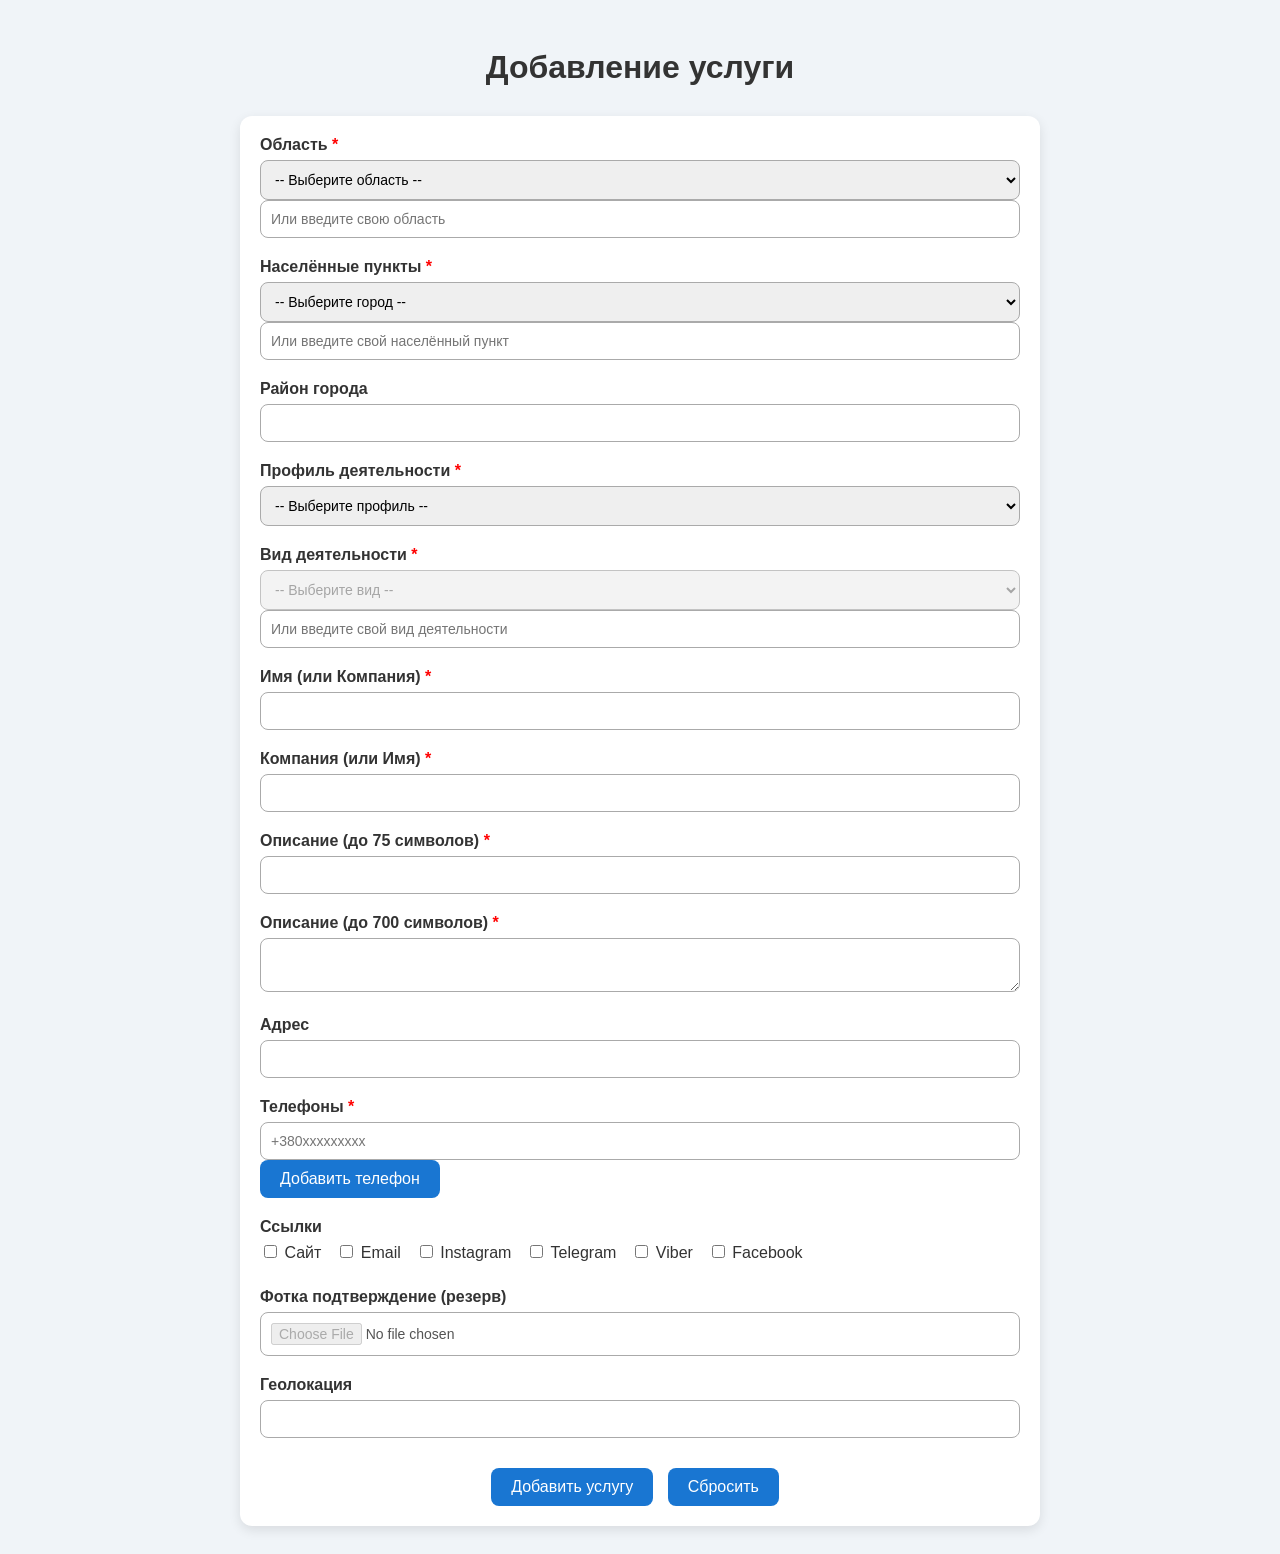
==== add.html @ dfa685cf "Перенёс файлы в корень" ====
<!DOCTYPE html>
<html lang="ru">
  <head>
    <meta charset="UTF-8" />
    <meta name="viewport" content="width=device-width, initial-scale=1" />
    <title>Визитница — Добавление услуги</title>
    <link rel="stylesheet" href="add.css" />
  </head>
  <body>
    <h1>Добавление услуги</h1>
    <form id="serviceForm" novalidate>
      <!-- 2. Область -->
      <div class="form-group">
        <label for="regionSelect"
          >Область <span class="required">*</span></label
        >
        <select id="regionSelect" name="regionSelect" required>
          <option value="">-- Выберите область --</option>
        </select>
        <input
    type="text"
    id="regionCustom"
    placeholder="Или введите свою область"
  />
</div>

<!-- 3. Населённый пункт (множественный, до 10, автоподбор) -->
        <div class="form-group">
  <label for="townSelect">Населённые пункты <span class="required">*</span></label>
  <select id="townSelect" name="townSelect" required>
    <option value="">-- Выберите город --</option>
  </select>
  
  <div id="selectedTownsContainer" class="selected-items-container"></div>

  <input
    type="text"
    id="townCustom"
    placeholder="Или введите свой населённый пункт"
  />
</div>


      <!-- 4. Район города -->
      <div class="form-group">
        <label for="cityDistrict">Район города</label>
        <input type="text" id="cityDistrict" maxlength="200" />
      </div>

      <!-- 5. Профиль деятельности -->
      <div class="form-group">
        <label for="profileSelect"
          >Профиль деятельности <span class="required">*</span></label
        >
        <select id="profileSelect" name="profileSelect" required>
          <option value="">-- Выберите профиль --</option>
        </select>
      </div>

      <!-- 6. Вид деятельности (множественный, до 10, зависит от профиля) -->
      <div class="form-group">
  <label>Вид деятельности <span class="required">*</span></label>
  
  <select id="kindSelect" disabled>
    <option value="">-- Выберите вид --</option>
  </select>
  
  <div id="selectedKindsContainer"></div>
  
  <input
    type="text"
    id="kindCustom"
    placeholder="Или введите свой вид деятельности"
  />
</div>


      <!-- 7. Имя -->
      <div class="form-group">
        <label for="nameInput"
          >Имя (или Компания) <span class="required">*</span></label
        >
        <input type="text" id="nameInput" maxlength="100" />
      </div>

      <!-- 8. Компания -->
      <div class="form-group">
        <label for="companyInput"
          >Компания (или Имя) <span class="required">*</span></label
        >
        <input type="text" id="companyInput" maxlength="100" />
      </div>

      <!-- 9. Описание (до 75 символов) -->
      <div class="form-group">
        <label for="descShort"
          >Описание (до 75 символов) <span class="required">*</span></label
        >
        <input type="text" id="descShort" maxlength="75" required />
      </div>

      <!-- 10. Описание (до 700 символов) -->
      <div class="form-group">
        <label for="descLong"
          >Описание (до 700 символов) <span class="required">*</span></label
        >
        <textarea id="descLong" maxlength="700" required></textarea>
      </div>

      <!-- 11. Адрес -->
      <div class="form-group">
        <label for="addressInput">Адрес</label>
        <input type="text" id="addressInput" maxlength="200" />
      </div>

      <!-- 12. Телефоны (до 10, формат +380xxxxxxxxx) -->
      <div class="form-group">
        <label>Телефоны <span class="required">*</span></label>
        <div id="phonesContainer"></div>
        <input type="text" id="phoneInput" placeholder="+380xxxxxxxxx" />
        <button type="button" id="addPhoneBtn">Добавить телефон</button>
      </div>

      <!-- 13. Ссылки (Сайт, Email, Instagram, Telegram, Viber, Facebook) -->
      <div class="form-group">
        <label>Ссылки</label>
        <div class="links-row">
          <label
            ><input type="checkbox" class="link-checkbox" data-type="site" />
            Сайт</label
          >
          <label
            ><input type="checkbox" class="link-checkbox" data-type="email" />
            Email</label
          >
          <label
            ><input
              type="checkbox"
              class="link-checkbox"
              data-type="instagram"
            />
            Instagram</label
          >
          <label
            ><input
              type="checkbox"
              class="link-checkbox"
              data-type="telegram"
            />
            Telegram</label
          >
          <label
            ><input type="checkbox" class="link-checkbox" data-type="viber" />
            Viber</label
          >
          <label
            ><input
              type="checkbox"
              class="link-checkbox"
              data-type="facebook"
            />
            Facebook</label
          >
        </div>
        <div id="linksInputsContainer"></div>
      </div>

      <!-- 14. Фотка подтверждение - резерв -->
      <div class="form-group">
        <label for="photoConfirmation">Фотка подтверждение (резерв)</label>
        <input type="file" id="photoConfirmation" disabled />
      </div>

      <!-- 15. Геолокация -->
      <div class="form-group">
        <label for="geoLocation">Геолокация</label>
        <input type="text" id="geoLocation" />
      </div>

      <!-- 16-26 - Автозаполняемые / резервные (пустые) -->
      <input type="hidden" id="orderNumber" />
      <input type="hidden" id="idNumber" />
      <input type="hidden" id="image" />
      <input type="hidden" id="imageName" />
      <input type="hidden" id="publicationStatus" />
      <input type="hidden" id="cardImageName" />
      <input type="hidden" id="telegramImageName" />
      <input type="hidden" id="oldImage" />
      <input type="hidden" id="imageLink" />
      <input type="hidden" id="wordResult" />
      <input type="hidden" id="nameCompanyKind" />

      <div class="buttons-row">
        <button type="submit">Добавить услугу</button>
        <button type="reset" id="resetBtn">Сбросить</button>
      </div>
    </form>

    <div id="messageBox" class="hidden"></div>

    <script src="https://apis.google.com/js/api.js"></script>
    <script src="add.js"></script>
  </body>
</html>
---- add.css ----
/* === Общие настройки === */
*,
*::before,
*::after {
  box-sizing: border-box;
}

body {
  font-family: Arial, sans-serif;
  padding: 20px;
  background: #f0f4f8;
  color: #333;
}

/* === Заголовок === */
h1 {
  text-align: center;
  margin-bottom: 30px;
}

/* === Форма и элементы === */
form {
  max-width: 800px;
  margin: 0 auto;
  background: #fff;
  padding: 20px;
  border-radius: 12px;
  box-shadow: 0 4px 12px rgba(0, 0, 0, 0.1);
}

.form-group {
  margin-bottom: 20px;
  position: relative; /* важно для абсолютных подсказок */
}

label {
  display: block;
  font-weight: bold;
  margin-bottom: 6px;
}

input,
select,
textarea {
  width: 100%;
  padding: 10px;
  border: 1px solid #aaa;
  border-radius: 8px;
  font-size: 14px;
}

input[type="checkbox"] {
  width: auto;
}

textarea {
  resize: vertical;
}

/* === Кнопки === */
button {
  padding: 10px 20px;
  border: none;
  background: #1976d2;
  color: white;
  border-radius: 8px;
  font-size: 16px;
  cursor: pointer;
  margin-right: 10px;
}

button:hover {
  background: #145ca3;
}

/* === Обязательные поля === */
.required {
  color: red;
}

/* === Выбранные значения (города, виды, телефоны) === */
.selected-item,
.phone-item {
  display: inline-block;
  background: #e0e0e0;
  padding: 5px 10px;
  margin: 5px 5px 0 0;
  border-radius: 10px;
  cursor: pointer;
  font-size: 14px;
}

.phone-item {
  background: #d1e7dd;
}

/* === Выпадающие подсказки === */
.suggestions {
  position: absolute;
  background-color: #fff;
  border: 1px solid #ccc;
  max-height: 150px;
  overflow-y: auto;
  z-index: 1000;
  list-style: none;
  padding: 0;
  margin: 0;
  width: 100%;
  top: 100%;
  left: 0;
  border-radius: 8px;
}

.suggestions li {
  padding: 10px;
  cursor: pointer;
  transition: background 0.2s;
}

.suggestions li:hover {
  background-color: #f0f0f0;
}

/* === Ссылки === */
.links-row {
  display: flex;
  flex-wrap: wrap;
  gap: 15px;
  margin-bottom: 10px;
}

.links-row label {
  font-weight: normal;
}

/* === Сообщение об успехе / ошибке === */
#messageBox {
  text-align: center;
  padding: 15px;
  margin-top: 20px;
  border-radius: 8px;
  font-size: 16px;
}

#messageBox.success {
  background: #d1e7dd;
  color: #0f5132;
}

#messageBox.error {
  background: #f8d7da;
  color: #842029;
}

.hidden {
  display: none;
}

/* === Кнопки внизу === */
.buttons-row {
  text-align: center;
  margin-top: 30px;
}

.selected-item {
  display: inline-block;
  background-color: #cce5ff;
  padding: 3px 8px;
  margin: 3px 5px 3px 0;
  border-radius: 12px;
  font-size: 0.9em;
  user-select: none;
}
.selected-item:hover {
  background-color: #99ccff;
  cursor: pointer;
}
#messageBox {
  position: fixed;
  bottom: 20px;
  left: 50%;
  transform: translateX(-50%);
  background: #323232;
  color: #fff;
  padding: 10px 20px;
  border-radius: 8px;
  box-shadow: 0 2px 8px rgba(0,0,0,0.2);
  opacity: 0;
  pointer-events: none;
  transition: opacity 0.4s ease;
  z-index: 9999;
  max-width: 90%;
  text-align: center;
}

#messageBox.visible {
  opacity: 1;
  pointer-events: auto;
}

#messageBox.hidden {
  opacity: 0;
  pointer-events: none;
}
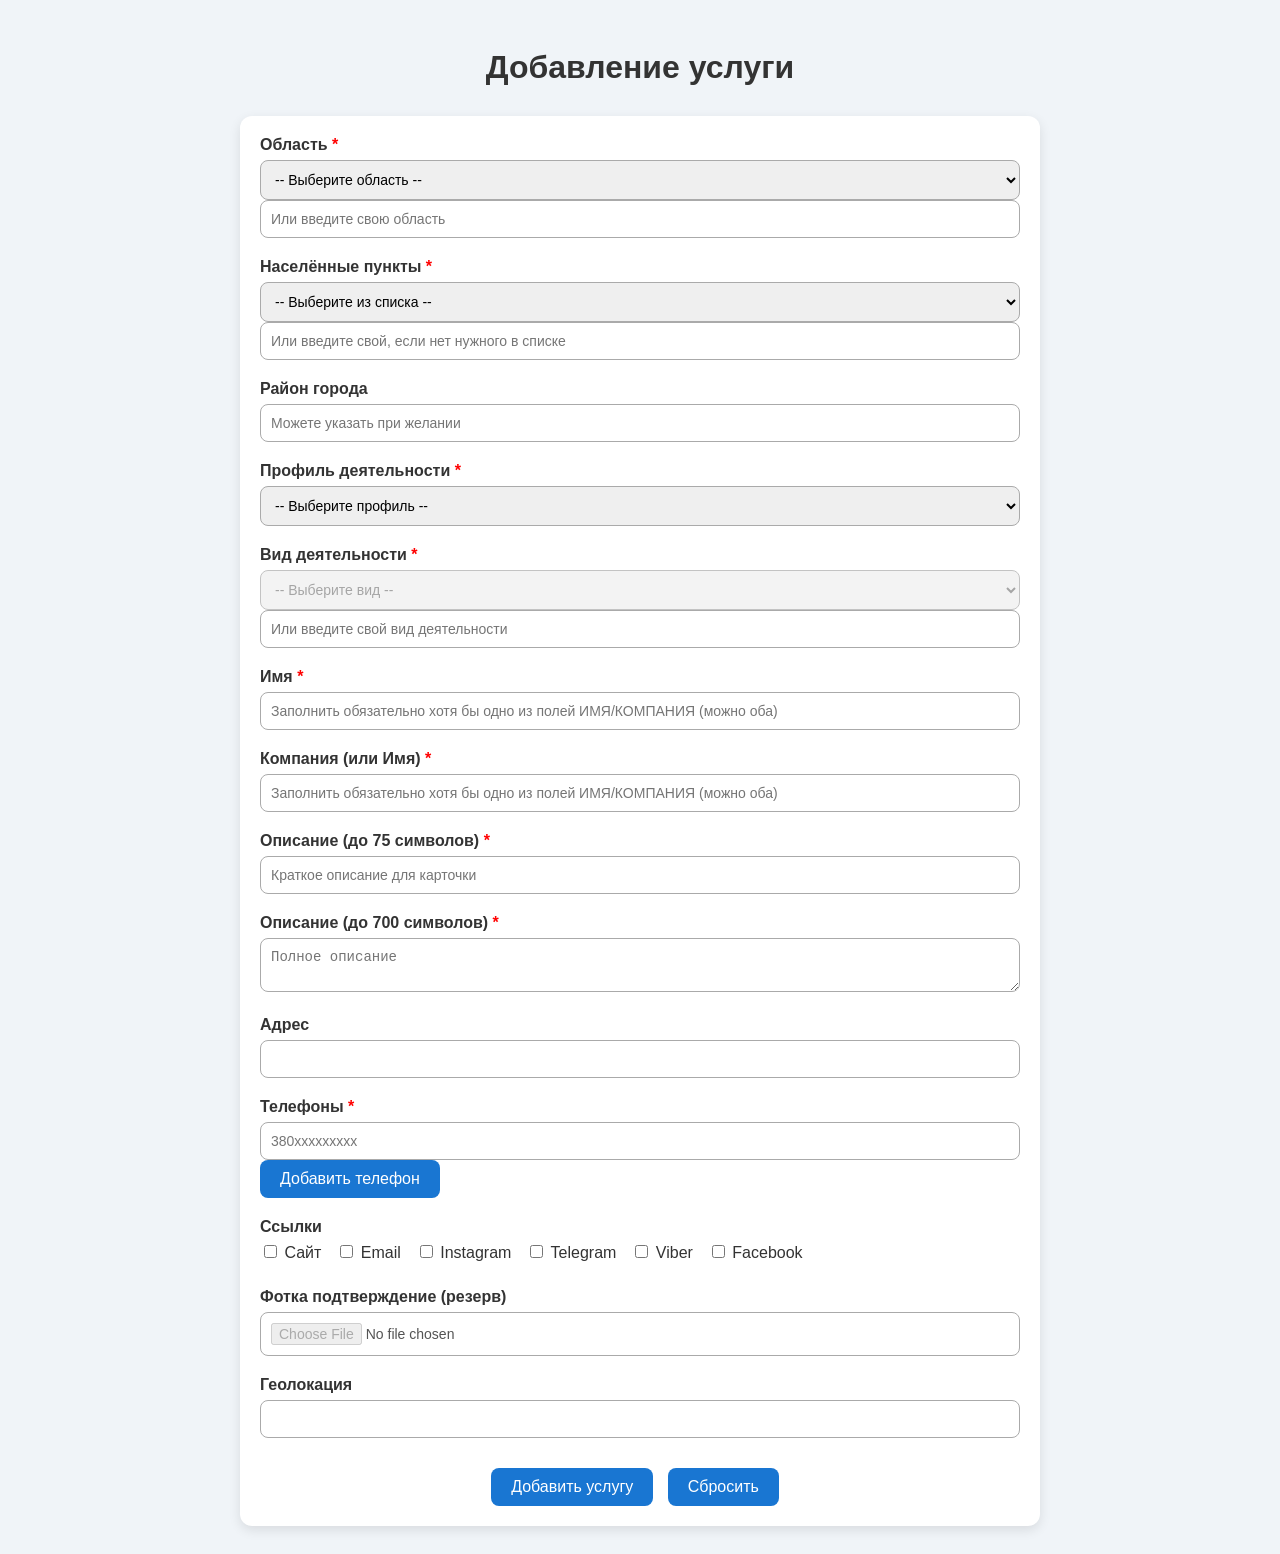
==== commit 6c292093: "004 версия" ====
--- a/add.html
+++ b/add.html
@@ -18,33 +18,34 @@
           <option value="">-- Выберите область --</option>
         </select>
         <input
-    type="text"
-    id="regionCustom"
-    placeholder="Или введите свою область"
-  />
-</div>
-
-<!-- 3. Населённый пункт (множественный, до 10, автоподбор) -->
-        <div class="form-group">
-  <label for="townSelect">Населённые пункты <span class="required">*</span></label>
-  <select id="townSelect" name="townSelect" required>
-    <option value="">-- Выберите город --</option>
-  </select>
-  
-  <div id="selectedTownsContainer" class="selected-items-container"></div>
-
-  <input
-    type="text"
-    id="townCustom"
-    placeholder="Или введите свой населённый пункт"
-  />
-</div>
-
+          type="text"
+          id="regionCustom"
+          placeholder="Или введите свою область"
+        />
+      </div>
+
+      <!-- 3. Населённый пункт (множественный, до 10, автоподбор) -->
+      <div class="form-group">
+        <label for="townSelect"
+          >Населённые пункты <span class="required">*</span></label
+        >
+        <select id="townSelect" name="townSelect" required>
+          <option value="">-- Выберите из списка --</option>
+        </select>
+
+        <div id="selectedTownsContainer" class="selected-items-container"></div>
+
+        <input
+          type="text"
+          id="townCustom"
+          placeholder="Или введите свой, если нет нужного в списке"
+        />
+      </div>
 
       <!-- 4. Район города -->
       <div class="form-group">
         <label for="cityDistrict">Район города</label>
-        <input type="text" id="cityDistrict" maxlength="200" />
+        <input type="text" id="cityDistrict" maxlength="200" placeholder="Можете указать при желании" />
       </div>
 
       <!-- 5. Профиль деятельности -->
@@ -59,28 +60,27 @@
 
       <!-- 6. Вид деятельности (множественный, до 10, зависит от профиля) -->
       <div class="form-group">
-  <label>Вид деятельности <span class="required">*</span></label>
-  
-  <select id="kindSelect" disabled>
-    <option value="">-- Выберите вид --</option>
-  </select>
-  
-  <div id="selectedKindsContainer"></div>
-  
-  <input
-    type="text"
-    id="kindCustom"
-    placeholder="Или введите свой вид деятельности"
-  />
-</div>
-
+        <label>Вид деятельности <span class="required">*</span></label>
+
+        <select id="kindSelect" disabled>
+          <option value="">-- Выберите вид --</option>
+        </select>
+
+        <div id="selectedKindsContainer"></div>
+
+        <input
+          type="text"
+          id="kindCustom"
+          placeholder="Или введите свой вид деятельности"
+        />
+      </div>
 
       <!-- 7. Имя -->
       <div class="form-group">
         <label for="nameInput"
-          >Имя (или Компания) <span class="required">*</span></label
-        >
-        <input type="text" id="nameInput" maxlength="100" />
+          >Имя <span class="required">*</span></label
+        >
+        <input type="text" id="nameInput" maxlength="100" placeholder="Заполнить обязательно хотя бы одно из полей ИМЯ/КОМПАНИЯ (можно оба)" />
       </div>
 
       <!-- 8. Компания -->
@@ -88,7 +88,7 @@
         <label for="companyInput"
           >Компания (или Имя) <span class="required">*</span></label
         >
-        <input type="text" id="companyInput" maxlength="100" />
+        <input type="text" id="companyInput" maxlength="100" placeholder="Заполнить обязательно хотя бы одно из полей ИМЯ/КОМПАНИЯ (можно оба)" />
       </div>
 
       <!-- 9. Описание (до 75 символов) -->
@@ -96,7 +96,7 @@
         <label for="descShort"
           >Описание (до 75 символов) <span class="required">*</span></label
         >
-        <input type="text" id="descShort" maxlength="75" required />
+        <input type="text" id="descShort" maxlength="75" placeholder="Краткое описание для карточки" required />
       </div>
 
       <!-- 10. Описание (до 700 символов) -->
@@ -104,7 +104,7 @@
         <label for="descLong"
           >Описание (до 700 символов) <span class="required">*</span></label
         >
-        <textarea id="descLong" maxlength="700" required></textarea>
+        <textarea id="descLong" maxlength="700" placeholder="Полное описание" required></textarea>
       </div>
 
       <!-- 11. Адрес -->
@@ -113,11 +113,11 @@
         <input type="text" id="addressInput" maxlength="200" />
       </div>
 
-      <!-- 12. Телефоны (до 10, формат +380xxxxxxxxx) -->
+      <!-- 12. Телефоны (до 10, формат 380xxxxxxxxx) -->
       <div class="form-group">
         <label>Телефоны <span class="required">*</span></label>
         <div id="phonesContainer"></div>
-        <input type="text" id="phoneInput" placeholder="+380xxxxxxxxx" />
+        <input type="text" id="phoneInput" placeholder="380xxxxxxxxx" />
         <button type="button" id="addPhoneBtn">Добавить телефон</button>
       </div>
 
--- a/add.css
+++ b/add.css
@@ -184,7 +184,7 @@
   color: #fff;
   padding: 10px 20px;
   border-radius: 8px;
-  box-shadow: 0 2px 8px rgba(0,0,0,0.2);
+  box-shadow: 0 2px 8px rgba(0, 0, 0, 0.2);
   opacity: 0;
   pointer-events: none;
   transition: opacity 0.4s ease;
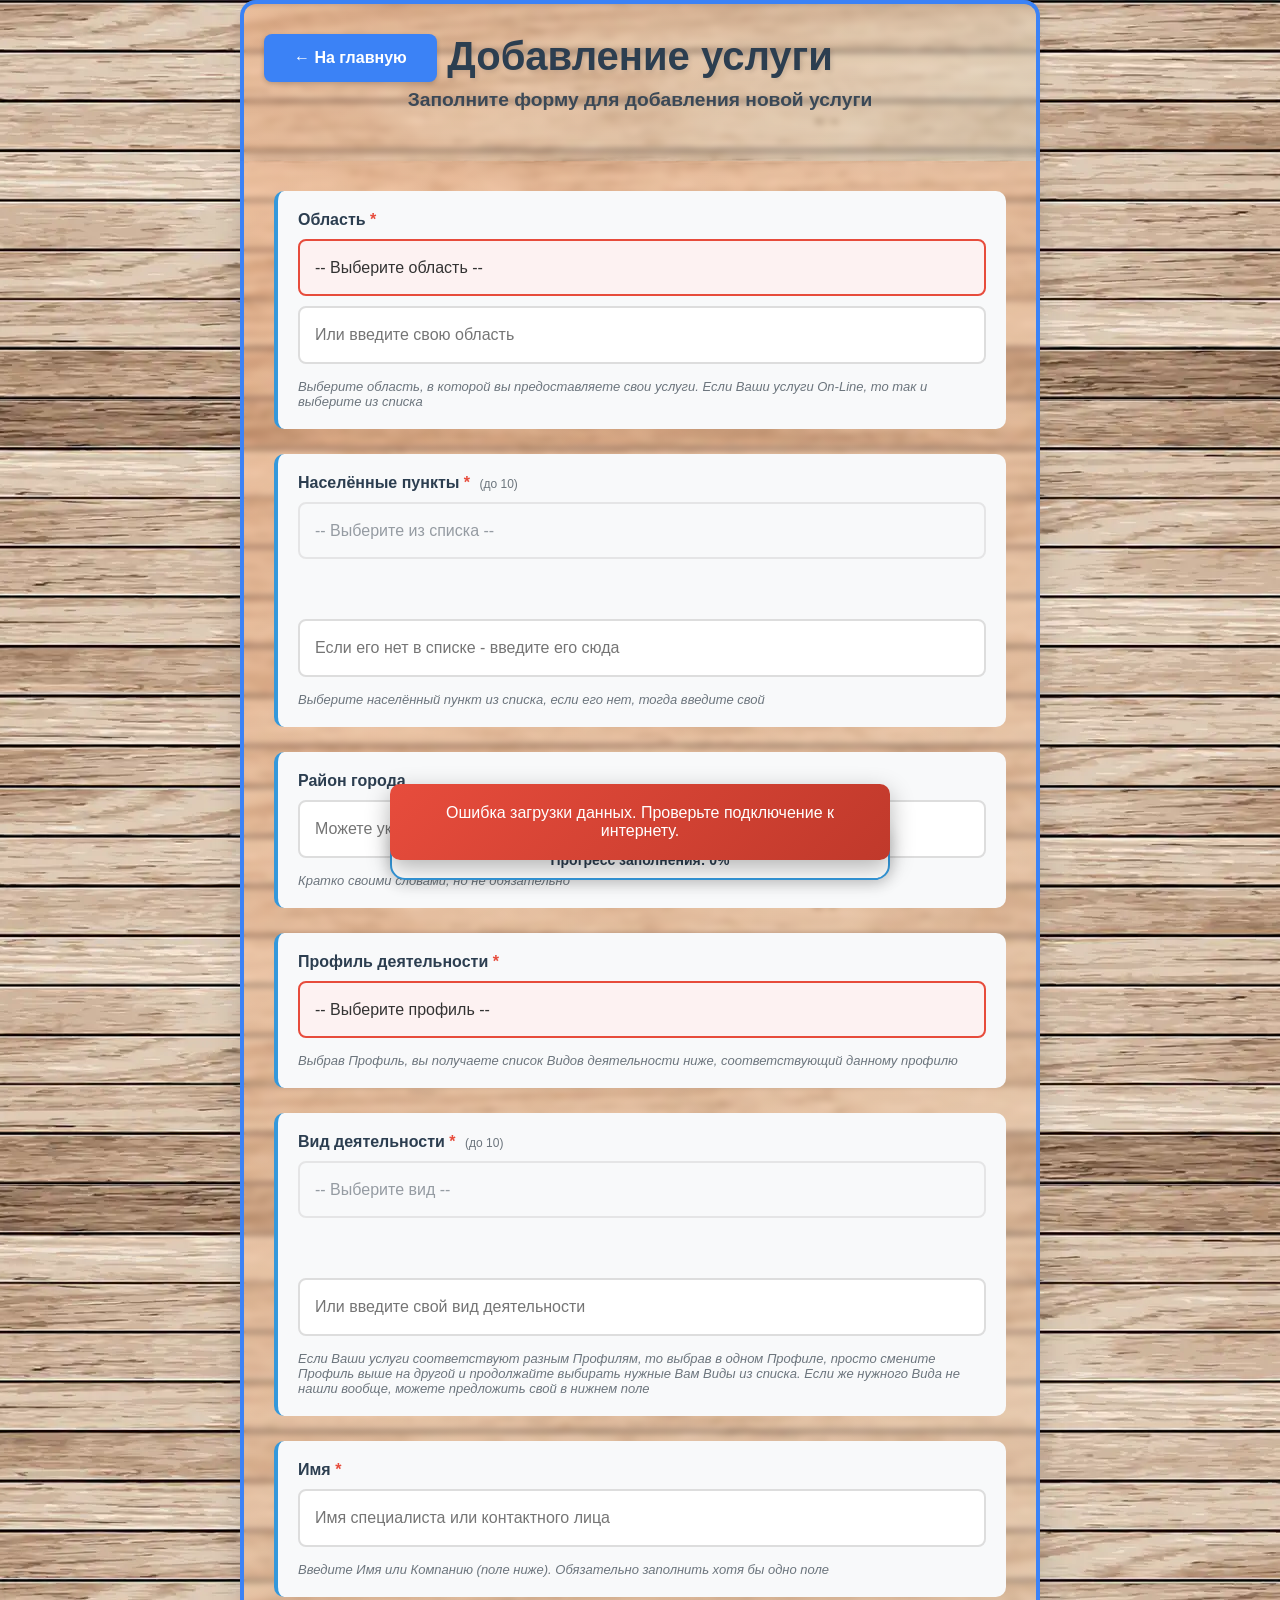
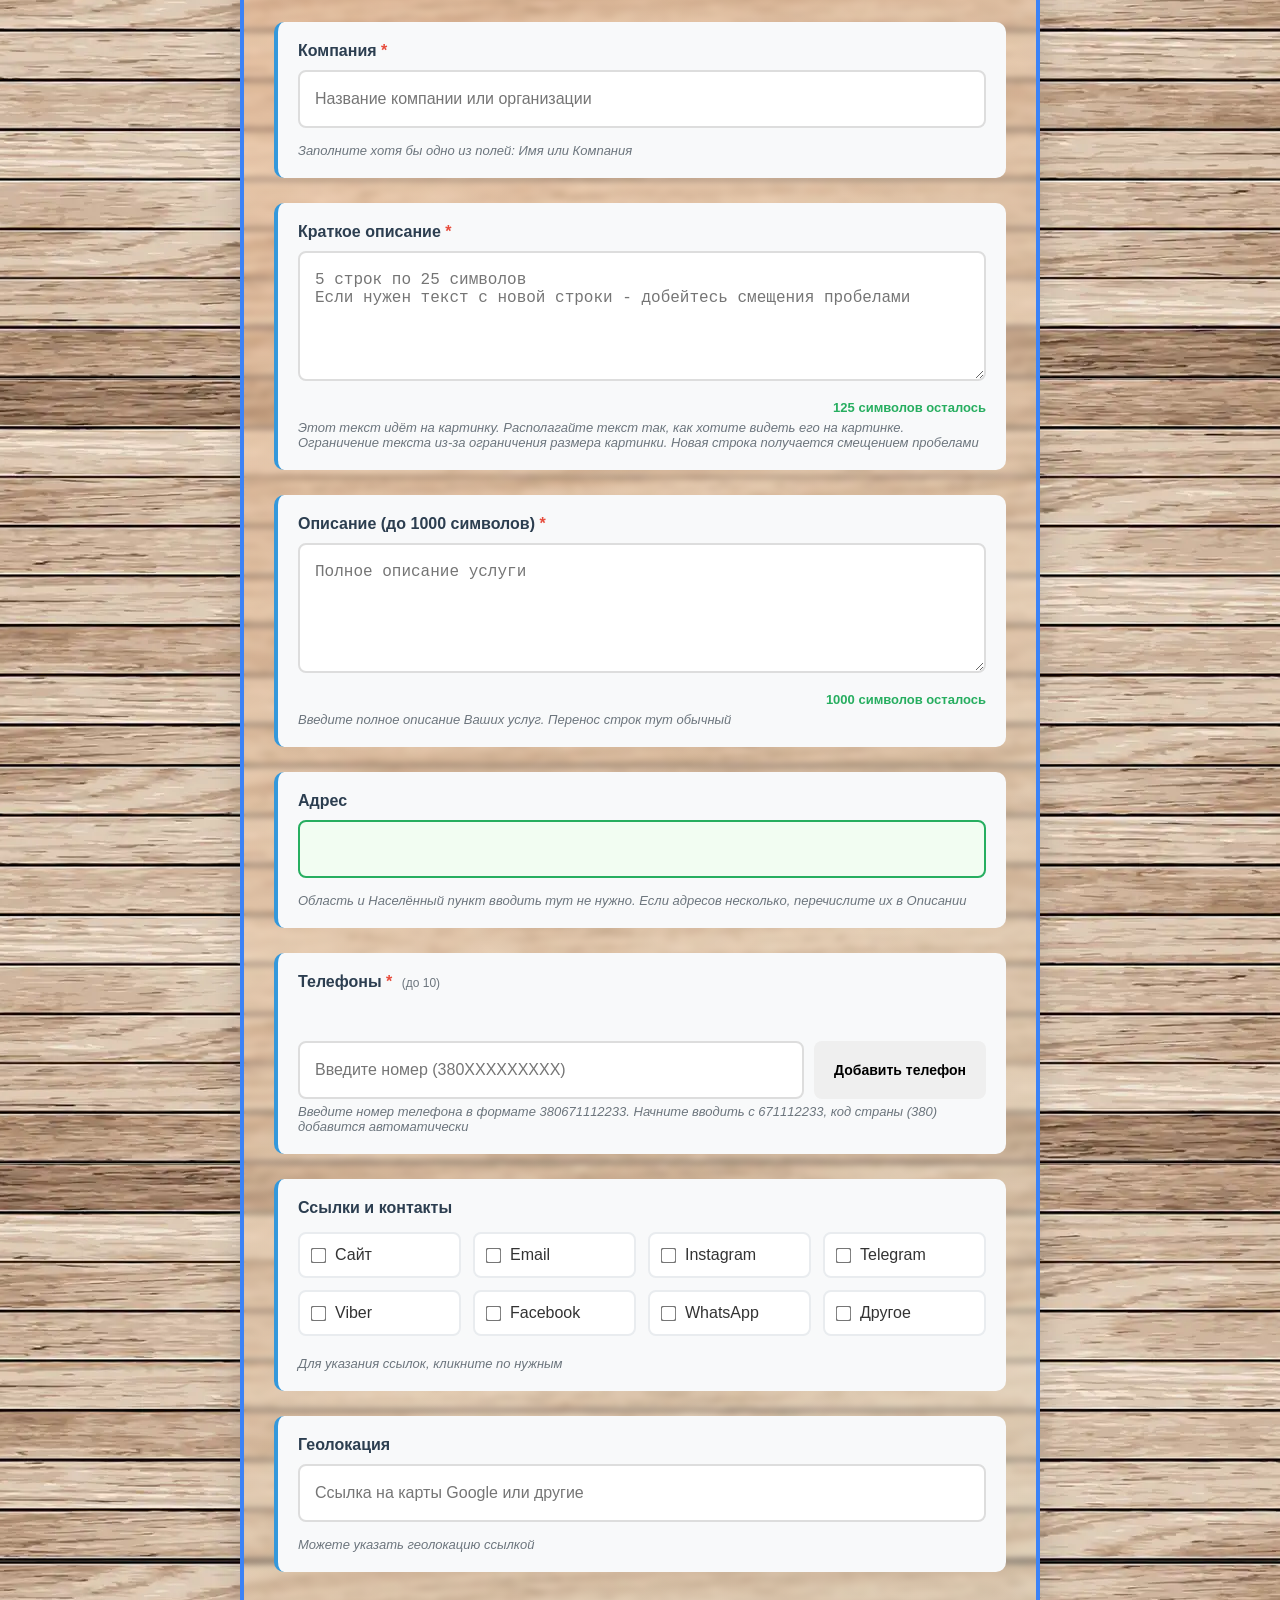
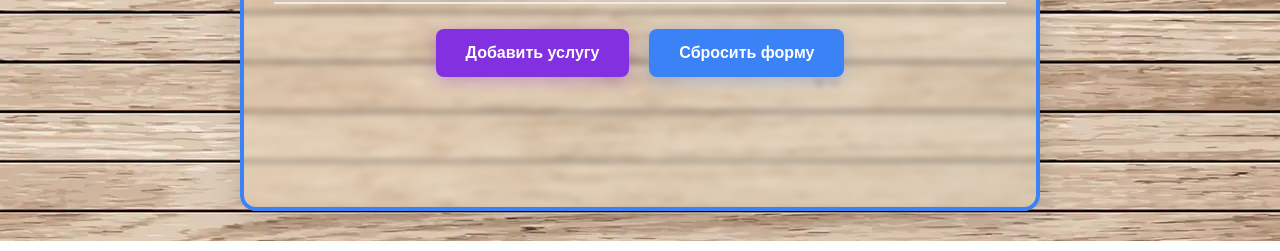
==== commit 00ea1524: "Версия 1.0.2" ====
--- a/add.html
+++ b/add.html
@@ -4,201 +4,406 @@
     <meta charset="UTF-8" />
     <meta name="viewport" content="width=device-width, initial-scale=1" />
     <title>Визитница — Добавление услуги</title>
+    <link rel="icon" type="image/x-icon" href="favicon.ico" />
+
+    <!-- Только свои стили, без index.css -->
     <link rel="stylesheet" href="add.css" />
   </head>
   <body>
-    <h1>Добавление услуги</h1>
-    <form id="serviceForm" novalidate>
-      <!-- 2. Область -->
-      <div class="form-group">
-        <label for="regionSelect"
-          >Область <span class="required">*</span></label
-        >
-        <select id="regionSelect" name="regionSelect" required>
-          <option value="">-- Выберите область --</option>
-        </select>
-        <input
-          type="text"
-          id="regionCustom"
-          placeholder="Или введите свою область"
-        />
+    <!-- Декоративные муравьи -->
+    <div class="decoration left"></div>
+    <div class="decoration right"></div>
+
+    <!-- Основной контейнер страницы -->
+    <div class="page-wrapper">
+      <!-- Упрощенный header -->
+      <div class="add-header">
+        <div class="header-content">
+          <h1 class="page-title">Добавление услуги</h1>
+          <div class="page-subtitle">
+            Заполните форму для добавления новой услуги
+          </div>
+          <button id="backToMain" class="btn back-btn">← На главную</button>
+        </div>
       </div>
 
-      <!-- 3. Населённый пункт (множественный, до 10, автоподбор) -->
-      <div class="form-group">
-        <label for="townSelect"
-          >Населённые пункты <span class="required">*</span></label
-        >
-        <select id="townSelect" name="townSelect" required>
-          <option value="">-- Выберите из списка --</option>
-        </select>
-
-        <div id="selectedTownsContainer" class="selected-items-container"></div>
-
-        <input
-          type="text"
-          id="townCustom"
-          placeholder="Или введите свой, если нет нужного в списке"
-        />
+      <!-- Основная форма -->
+      <div class="form-container">
+        <form id="serviceForm" novalidate>
+          <!-- 2. Область -->
+          <div class="form-group">
+            <label for="regionSelect" class="form-label">
+              Область <span class="required">*</span>
+            </label>
+            <select
+              id="regionSelect"
+              name="regionSelect"
+              required
+              class="form-input"
+            >
+              <option value="">-- Выберите область --</option>
+            </select>
+            <input
+              type="text"
+              id="regionCustom"
+              placeholder="Или введите свою область"
+              class="form-input"
+              maxlength="50"
+            />
+            <div class="form-hint">
+              Выберите область, в которой вы предоставляете свои услуги. Если
+              Ваши услуги On-Line, то так и выберите из списка
+            </div>
+          </div>
+
+          <!-- 3. Населённый пункт -->
+          <div class="form-group">
+            <label for="townSelect" class="form-label">
+              Населённые пункты <span class="required">*</span>
+              <span class="limit-info">(до 10)</span>
+            </label>
+            <select
+              id="townSelect"
+              name="townSelect"
+              required
+              class="form-input"
+              disabled
+            >
+              <option value="">-- Выберите из списка --</option>
+            </select>
+
+            <div
+              id="selectedTownsContainer"
+              class="selected-items-container"
+            ></div>
+
+            <input
+              type="text"
+              id="townCustom"
+              placeholder="Если его нет в списке - введите его сюда"
+              class="form-input"
+              maxlength="50"
+            />
+            <div class="form-hint">
+              Выберите населённый пункт из списка, если его нет, тогда введите
+              свой
+            </div>
+          </div>
+
+          <!-- 4. Район города -->
+          <div class="form-group">
+            <label for="cityDistrict" class="form-label">Район города</label>
+            <input
+              type="text"
+              id="cityDistrict"
+              placeholder="Можете указать при желании"
+              class="form-input"
+              maxlength="50"
+            />
+            <div class="form-hint">
+              Кратко своими словами, но не обязательно
+            </div>
+          </div>
+
+          <!-- 5. Профиль деятельности -->
+          <div class="form-group">
+            <label for="profileSelect" class="form-label">
+              Профиль деятельности <span class="required">*</span>
+            </label>
+            <select
+              id="profileSelect"
+              name="profileSelect"
+              required
+              class="form-input"
+            >
+              <option value="">-- Выберите профиль --</option>
+            </select>
+            <div class="form-hint">
+              Выбрав Профиль, вы получаете список Видов деятельности ниже,
+              соответствующий данному профилю
+            </div>
+          </div>
+
+          <!-- 6. Вид деятельности -->
+          <div class="form-group">
+            <label class="form-label">
+              Вид деятельности <span class="required">*</span>
+              <span class="limit-info">(до 10)</span>
+            </label>
+            <select id="kindSelect" class="form-input" disabled>
+              <option value="">-- Выберите вид --</option>
+            </select>
+
+            <div
+              id="selectedKindsContainer"
+              class="selected-items-container"
+            ></div>
+
+            <input
+              type="text"
+              id="kindCustom"
+              placeholder="Или введите свой вид деятельности"
+              class="form-input"
+              maxlength="75"
+            />
+            <div class="form-hint">
+              Если Ваши услуги соответствуют разным Профилям, то выбрав в одном
+              Профиле, просто смените Профиль выше на другой и продолжайте
+              выбирать нужные Вам Виды из списка. Если же нужного Вида не нашли
+              вообще, можете предложить свой в нижнем поле
+            </div>
+          </div>
+
+          <!-- 7. Имя -->
+          <div class="form-group">
+            <label for="nameInput" class="form-label">
+              Имя <span class="required">*</span>
+            </label>
+            <input
+              type="text"
+              id="nameInput"
+              placeholder="Имя специалиста или контактного лица"
+              class="form-input"
+              maxlength="50"
+            />
+            <div class="form-hint">
+              Введите Имя или Компанию (поле ниже). Обязательно заполнить хотя
+              бы одно поле
+            </div>
+          </div>
+
+          <!-- 8. Компания -->
+          <div class="form-group">
+            <label for="companyInput" class="form-label">
+              Компания <span class="required">*</span>
+            </label>
+            <input
+              type="text"
+              id="companyInput"
+              placeholder="Название компании или организации"
+              class="form-input"
+              maxlength="75"
+            />
+            <div class="form-hint">
+              Заполните хотя бы одно из полей: Имя или Компания
+            </div>
+          </div>
+
+          <!-- 9. Краткое описание -->
+          <div class="form-group">
+            <label for="descShort" class="form-label">
+              Краткое описание <span class="required">*</span>
+            </label>
+            <div class="input-wrapper-dt">
+              <textarea
+                id="descShort"
+                placeholder="5 строк по 25 символов&#10;Если нужен текст с новой строки - добейтесь смещения пробелами"
+                required
+                class="form-input textarea"
+                rows="5"
+                style="
+                  word-wrap: break-word;
+                  white-space: pre-wrap;
+                  overflow-wrap: break-word;
+                "
+              ></textarea>
+            </div>
+            <div class="char-counter">
+              <span id="descShortCounter">0</span>
+            </div>
+            <div class="form-hint">
+              Этот текст идёт на картинку. Располагайте текст так, как хотите
+              видеть его на картинке. Ограничение текста из-за ограничения
+              размера картинки. Новая строка получается смещением пробелами
+            </div>
+          </div>
+
+          <!-- 10. Полное описание -->
+          <div class="form-group">
+            <label for="descLong" class="form-label">
+              Описание (до 1000 символов) <span class="required">*</span>
+            </label>
+            <textarea
+              id="descLong"
+              maxlength="1000"
+              placeholder="Полное описание услуги"
+              required
+              class="form-input textarea"
+              rows="5"
+              style="resize: vertical; min-height: 120px"
+            ></textarea>
+            <div class="char-counter">
+              <span id="descLongCounter">1000</span>
+            </div>
+            <div class="form-hint">
+              Введите полное описание Ваших услуг. Перенос строк тут обычный
+            </div>
+          </div>
+
+          <!-- 11. Адрес -->
+          <div class="form-group">
+            <label for="addressInput" class="form-label">Адрес</label>
+            <input
+              type="text"
+              id="addressInput"
+              maxlength="200"
+              class="form-input"
+              maxlength="100"
+            />
+            <div class="form-hint">
+              Область и Населённый пункт вводить тут не нужно. Если адресов
+              несколько, перечислите их в Описании
+            </div>
+          </div>
+
+          <!-- 12. Телефоны -->
+          <div class="form-group">
+            <label class="form-label">
+              Телефоны <span class="required">*</span>
+              <span class="limit-info">(до 10)</span>
+            </label>
+            <div id="phonesContainer" class="selected-items-container"></div>
+            <div class="phone-input-row">
+              <input
+                type="text"
+                id="phoneInput"
+                placeholder="380xxxxxxxxx"
+                class="form-input"
+                maxlength="12"
+              />
+              <button type="button" id="addPhoneBtn" class="btn small">
+                Добавить телефон
+              </button>
+            </div>
+            <div class="form-hint">
+              Введите номер телефона в формате 380671112233. Начните вводить с
+              671112233, код страны (380) добавится автоматически
+            </div>
+          </div>
+
+          <!-- 13. Ссылки -->
+          <div class="form-group">
+            <label class="form-label">Ссылки и контакты</label>
+            <div class="links-grid">
+              <label class="link-checkbox-label">
+                <input type="checkbox" class="link-checkbox" data-type="site" />
+                <span class="link-checkbox-text">Сайт</span>
+              </label>
+              <label class="link-checkbox-label">
+                <input
+                  type="checkbox"
+                  class="link-checkbox"
+                  data-type="email"
+                />
+                <span class="link-checkbox-text">Email</span>
+              </label>
+              <label class="link-checkbox-label">
+                <input
+                  type="checkbox"
+                  class="link-checkbox"
+                  data-type="instagram"
+                />
+                <span class="link-checkbox-text">Instagram</span>
+              </label>
+              <label class="link-checkbox-label">
+                <input
+                  type="checkbox"
+                  class="link-checkbox"
+                  data-type="telegram"
+                />
+                <span class="link-checkbox-text">Telegram</span>
+              </label>
+              <label class="link-checkbox-label">
+                <input
+                  type="checkbox"
+                  class="link-checkbox"
+                  data-type="viber"
+                />
+                <span class="link-checkbox-text">Viber</span>
+              </label>
+              <label class="link-checkbox-label">
+                <input
+                  type="checkbox"
+                  class="link-checkbox"
+                  data-type="facebook"
+                />
+                <span class="link-checkbox-text">Facebook</span>
+              </label>
+              <label class="link-checkbox-label">
+                <input
+                  type="checkbox"
+                  class="link-checkbox"
+                  data-type="whatsapp"
+                />
+                <span class="link-checkbox-text">WhatsApp</span>
+              </label>
+              <label class="link-checkbox-label">
+                <input
+                  type="checkbox"
+                  class="link-checkbox"
+                  data-type="other"
+                />
+                <span class="link-checkbox-text">Другое</span>
+              </label>
+            </div>
+            <div id="linksInputsContainer" class="links-inputs-container"></div>
+            <div class="form-hint">Для указания ссылок, кликните по нужным</div>
+          </div>
+
+          <!-- 14. Геолокация -->
+          <div class="form-group">
+            <label for="geoLocation" class="form-label">Геолокация</label>
+            <input
+              type="text"
+              id="geoLocation"
+              placeholder="Ссылка на карты Google или другие"
+              class="form-input"
+            />
+            <div class="form-hint">Можете указать геолокацию ссылкой</div>
+          </div>
+
+          <!-- Скрытые поля -->
+          <input type="hidden" id="orderNumber" />
+          <input type="hidden" id="idNumber" />
+          <input type="hidden" id="image" />
+          <input type="hidden" id="imageName" />
+          <input type="hidden" id="publicationStatus" value="черновик" />
+          <input type="hidden" id="cardImageName" />
+          <input type="hidden" id="telegramImageName" />
+          <input type="hidden" id="oldImage" />
+          <input type="hidden" id="imageLink" />
+          <input type="hidden" id="wordResult" />
+          <input type="hidden" id="nameCompanyKind" />
+
+          <!-- Кнопки отправки -->
+          <div class="form-buttons">
+            <button type="submit" class="btn primary">Добавить услугу</button>
+            <button type="reset" id="resetBtn" class="btn secondary">
+              Сбросить форму
+            </button>
+          </div>
+        </form>
       </div>
-
-      <!-- 4. Район города -->
-      <div class="form-group">
-        <label for="cityDistrict">Район города</label>
-        <input type="text" id="cityDistrict" maxlength="200" placeholder="Можете указать при желании" />
+    </div>
+    <!-- Закрываем .page-wrapper -->
+
+    <!-- Плавающий прогресс-бар -->
+    <div class="floating-progress">
+      <div class="progress-bar">
+        <div class="progress-fill" id="progressFill"></div>
       </div>
-
-      <!-- 5. Профиль деятельности -->
-      <div class="form-group">
-        <label for="profileSelect"
-          >Профиль деятельности <span class="required">*</span></label
-        >
-        <select id="profileSelect" name="profileSelect" required>
-          <option value="">-- Выберите профиль --</option>
-        </select>
+      <div class="progress-text">
+        Прогресс заполнения: <span id="progressPercent">0%</span>
       </div>
-
-      <!-- 6. Вид деятельности (множественный, до 10, зависит от профиля) -->
-      <div class="form-group">
-        <label>Вид деятельности <span class="required">*</span></label>
-
-        <select id="kindSelect" disabled>
-          <option value="">-- Выберите вид --</option>
-        </select>
-
-        <div id="selectedKindsContainer"></div>
-
-        <input
-          type="text"
-          id="kindCustom"
-          placeholder="Или введите свой вид деятельности"
-        />
-      </div>
-
-      <!-- 7. Имя -->
-      <div class="form-group">
-        <label for="nameInput"
-          >Имя <span class="required">*</span></label
-        >
-        <input type="text" id="nameInput" maxlength="100" placeholder="Заполнить обязательно хотя бы одно из полей ИМЯ/КОМПАНИЯ (можно оба)" />
-      </div>
-
-      <!-- 8. Компания -->
-      <div class="form-group">
-        <label for="companyInput"
-          >Компания (или Имя) <span class="required">*</span></label
-        >
-        <input type="text" id="companyInput" maxlength="100" placeholder="Заполнить обязательно хотя бы одно из полей ИМЯ/КОМПАНИЯ (можно оба)" />
-      </div>
-
-      <!-- 9. Описание (до 75 символов) -->
-      <div class="form-group">
-        <label for="descShort"
-          >Описание (до 75 символов) <span class="required">*</span></label
-        >
-        <input type="text" id="descShort" maxlength="75" placeholder="Краткое описание для карточки" required />
-      </div>
-
-      <!-- 10. Описание (до 700 символов) -->
-      <div class="form-group">
-        <label for="descLong"
-          >Описание (до 700 символов) <span class="required">*</span></label
-        >
-        <textarea id="descLong" maxlength="700" placeholder="Полное описание" required></textarea>
-      </div>
-
-      <!-- 11. Адрес -->
-      <div class="form-group">
-        <label for="addressInput">Адрес</label>
-        <input type="text" id="addressInput" maxlength="200" />
-      </div>
-
-      <!-- 12. Телефоны (до 10, формат 380xxxxxxxxx) -->
-      <div class="form-group">
-        <label>Телефоны <span class="required">*</span></label>
-        <div id="phonesContainer"></div>
-        <input type="text" id="phoneInput" placeholder="380xxxxxxxxx" />
-        <button type="button" id="addPhoneBtn">Добавить телефон</button>
-      </div>
-
-      <!-- 13. Ссылки (Сайт, Email, Instagram, Telegram, Viber, Facebook) -->
-      <div class="form-group">
-        <label>Ссылки</label>
-        <div class="links-row">
-          <label
-            ><input type="checkbox" class="link-checkbox" data-type="site" />
-            Сайт</label
-          >
-          <label
-            ><input type="checkbox" class="link-checkbox" data-type="email" />
-            Email</label
-          >
-          <label
-            ><input
-              type="checkbox"
-              class="link-checkbox"
-              data-type="instagram"
-            />
-            Instagram</label
-          >
-          <label
-            ><input
-              type="checkbox"
-              class="link-checkbox"
-              data-type="telegram"
-            />
-            Telegram</label
-          >
-          <label
-            ><input type="checkbox" class="link-checkbox" data-type="viber" />
-            Viber</label
-          >
-          <label
-            ><input
-              type="checkbox"
-              class="link-checkbox"
-              data-type="facebook"
-            />
-            Facebook</label
-          >
-        </div>
-        <div id="linksInputsContainer"></div>
-      </div>
-
-      <!-- 14. Фотка подтверждение - резерв -->
-      <div class="form-group">
-        <label for="photoConfirmation">Фотка подтверждение (резерв)</label>
-        <input type="file" id="photoConfirmation" disabled />
-      </div>
-
-      <!-- 15. Геолокация -->
-      <div class="form-group">
-        <label for="geoLocation">Геолокация</label>
-        <input type="text" id="geoLocation" />
-      </div>
-
-      <!-- 16-26 - Автозаполняемые / резервные (пустые) -->
-      <input type="hidden" id="orderNumber" />
-      <input type="hidden" id="idNumber" />
-      <input type="hidden" id="image" />
-      <input type="hidden" id="imageName" />
-      <input type="hidden" id="publicationStatus" />
-      <input type="hidden" id="cardImageName" />
-      <input type="hidden" id="telegramImageName" />
-      <input type="hidden" id="oldImage" />
-      <input type="hidden" id="imageLink" />
-      <input type="hidden" id="wordResult" />
-      <input type="hidden" id="nameCompanyKind" />
-
-      <div class="buttons-row">
-        <button type="submit">Добавить услугу</button>
-        <button type="reset" id="resetBtn">Сбросить</button>
-      </div>
-    </form>
-
-    <div id="messageBox" class="hidden"></div>
-
-    <script src="https://apis.google.com/js/api.js"></script>
+    </div>
+
+    <!-- Уведомления -->
+    <div id="notification" class="notification"></div>
+    <div id="messageBox" class="message-box hidden"></div>
+
+    <!-- Скрипты -->
+    <script src="https://accounts.google.com/gsi/client" async defer></script>
+    <script src="https://telegram.org/js/telegram-web-app.js"></script>
     <script src="add.js"></script>
   </body>
 </html>
--- a/add.css
+++ b/add.css
@@ -1,204 +1,873 @@
-/* === Общие настройки === */
-*,
-*::before,
-*::after {
+/* === ОСНОВНЫЕ СТИЛИ ДЛЯ СТРАНИЦЫ ДОБАВЛЕНИЯ === */
+
+/* Сброс стилей */
+* {
+  margin: 0;
+  padding: 0;
   box-sizing: border-box;
 }
+
+/* === ФОН И ДЕКОРАТИВНЫЕ ЭЛЕМЕНТЫ === */
 
 body {
   font-family: Arial, sans-serif;
+  background-image: url("main-bg.webp");
+  background-repeat: repeat-y;
+  background-size: 1920px auto;
+  background-position: center top;
+  min-height: 100vh;
+  padding: 0;
+  color: #333;
+  position: relative;
+  overflow-x: hidden;
+}
+
+/* === ОСНОВНОЙ КОНТЕЙНЕР СТРАНИЦЫ === */
+.page-wrapper {
+  max-width: 800px;
+  width: 100%;
+  margin: 0 auto;
+  position: relative;
+  z-index: 20;
+}
+
+/* Декоративные муравьи */
+.decoration {
+  position: fixed;
+  z-index: 5;
+  width: 250px;
+  height: 250px;
+  background-size: contain;
+  background-repeat: no-repeat;
+  background-position: center;
+  pointer-events: none;
+  transition: none;
+  /* НАЧАЛЬНЫЕ ПОЗИЦИИ В ЦЕНТРЕ */
+  top: 50%;
+  left: 50%;
+  transform: translate(-50%, -50%);
+}
+
+/* Отзеркаливание правого муравья */
+.decoration.right {
+  transform: translate(-50%, -50%) scaleX(-1);
+}
+
+/* Адаптивность для муравьев */
+@media (max-width: 900px) {
+  .decoration {
+    display: none;
+  }
+}
+
+/* Header */
+.add-header {
+  background: linear-gradient(
+    135deg,
+    rgba(243, 172, 125, 0.5) 0%,
+    rgba(223, 212, 188, 0.5) 100%
+  );
+  color: #2c3e50;
+  text-align: center;
+  box-shadow: 0 4px 12px rgba(0, 0, 0, 0.1);
+  border-bottom: 4px solid #3b82f6;
+  position: relative;
+  z-index: 20;
+  padding: 30px 20px;
+  margin: 0;
+  border-radius: 16px 16px 0 0;
+  border: 4px solid #3b82f6;
+  border-bottom: none;
+  backdrop-filter: blur(3px);
+}
+
+.header-content {
+  max-width: 800px;
+  width: 100%;
+  margin: 0 auto;
+  position: relative;
+  padding: 0 20px;
+}
+
+.page-title {
+  font-size: 2.5em;
+  margin-bottom: 10px;
+  text-shadow: 2px 2px 4px rgba(0, 0, 0, 0.1);
+  color: #2c3e50;
+}
+
+.page-subtitle {
+  font-size: 1.2em;
+  opacity: 0.9;
+  margin-bottom: 20px;
+  color: #2c3e50;
+  font-weight: bold;
+}
+
+.back-btn {
+  position: absolute;
+  top: 0;
+  left: 0;
+  background: #3b82f6;
+  border: 2px solid #2563eb;
+  color: white;
+  box-shadow: 0 2px 5px rgba(0, 0, 0, 0.2);
+}
+
+.back-btn:hover {
+  background: #2563eb;
+  border-color: #1d4ed8;
+  transform: translateY(-2px);
+}
+
+/* Контейнер формы */
+.form-container {
+  padding: 0;
+  position: relative;
+  z-index: 20;
+  margin: 0;
+}
+
+/* Форма */
+#serviceForm {
+  background: linear-gradient(
+    135deg,
+    rgba(243, 172, 125, 0.5) 0%,
+    rgba(223, 212, 188, 0.5) 100%
+  );
+  padding: 30px;
+  border-radius: 0 0 16px 16px;
+  border: 4px solid #3b82f6;
+  border-top: none;
+  box-shadow: 0 8px 32px rgba(0, 0, 0, 0.15);
+  margin-bottom: 30px;
+  position: relative;
+  z-index: 20;
+  backdrop-filter: blur(3px);
+}
+
+/* Прогресс бар */
+.form-progress {
+  background: #f8f9fa;
   padding: 20px;
-  background: #f0f4f8;
-  color: #333;
-}
-
-/* === Заголовок === */
-h1 {
+  border-radius: 10px;
+  margin-bottom: 30px;
+  border: 2px solid #e9ecef;
+}
+
+.progress-bar {
+  width: 100%;
+  height: 12px;
+  background: #e9ecef;
+  border-radius: 6px;
+  overflow: hidden;
+  margin-bottom: 10px;
+}
+
+.progress-fill {
+  height: 100%;
+  background: linear-gradient(90deg, #4caf50, #45a049);
+  border-radius: 6px;
+  transition: width 0.5s ease;
+  width: 0%;
+}
+
+.progress-text {
   text-align: center;
-  margin-bottom: 30px;
-}
-
-/* === Форма и элементы === */
-form {
-  max-width: 800px;
-  margin: 0 auto;
-  background: #fff;
+  font-size: 16px;
+  color: #666;
+  font-weight: bold;
+}
+
+/* Группы формы */
+.form-group {
+  margin-bottom: 25px;
   padding: 20px;
-  border-radius: 12px;
-  box-shadow: 0 4px 12px rgba(0, 0, 0, 0.1);
-}
-
-.form-group {
-  margin-bottom: 20px;
-  position: relative; /* важно для абсолютных подсказок */
-}
-
-label {
+  background: #f8f9fa;
+  border-radius: 10px;
+  border-left: 4px solid #3498db;
+}
+
+.form-label {
   display: block;
   font-weight: bold;
-  margin-bottom: 6px;
-}
-
-input,
-select,
-textarea {
+  margin-bottom: 10px;
+  color: #2c3e50;
+  font-size: 16px;
+}
+
+/* Поля ввода */
+.form-input {
   width: 100%;
-  padding: 10px;
-  border: 1px solid #aaa;
-  border-radius: 8px;
-  font-size: 14px;
-}
-
-input[type="checkbox"] {
-  width: auto;
-}
-
-textarea {
-  resize: vertical;
-}
-
-/* === Кнопки === */
-button {
-  padding: 10px 20px;
-  border: none;
-  background: #1976d2;
-  color: white;
+  padding: 18px 15px;
+  border: 2px solid #ddd;
   border-radius: 8px;
   font-size: 16px;
-  cursor: pointer;
-  margin-right: 10px;
-}
-
-button:hover {
-  background: #145ca3;
-}
-
-/* === Обязательные поля === */
+  background: white;
+  color: #333;
+  transition: all 0.3s ease;
+  margin-bottom: 10px;
+}
+
+textarea.form-input {
+  min-height: 100px;
+  transition: height 0.2s ease;
+}
+
+/* Стиль для textarea с автоматической высотой */
+.auto-resize-textarea {
+  overflow: hidden;
+  resize: vertical;
+}
+
+.form-input::placeholder {
+  white-space: pre-wrap;
+  word-wrap: break-word;
+  overflow-wrap: break-word;
+}
+
+.form-input:focus {
+  border-color: #3498db;
+  background: #fff;
+  box-shadow: 0 0 0 3px rgba(52, 152, 219, 0.1);
+  outline: none;
+}
+
+.form-input:disabled {
+  background: #f8f9fa;
+  color: #6c757d;
+  cursor: not-allowed;
+}
+
+.textarea {
+  word-wrap: break-word;
+  white-space: pre-wrap;
+  overflow-wrap: break-word;
+}
+
+/* Селекты */
+select.form-input {
+  appearance: none;
+  background-image: url("data:image/svg+xml;charset=UTF-8,%3csvg xmlns='http://www.w3.org/2000/svg' viewBox='0 0 24 24' fill='none' stroke='currentColor' stroke-width='2' stroke-linecap='round' stroke-linejoin='round'%3e%3cpolyline points='6 9 12 15 18 9'%3e%3c/polyline%3e%3c/svg%3e");
+  background-repeat: no-repeat;
+  background-position: right 15px center;
+  background-size: 16px;
+  padding-right: 45px;
+}
+
+/* Подсказки и счётчики */
+.form-hint {
+  font-size: 13px;
+  color: #6c757d;
+  margin-top: 5px;
+  font-style: italic;
+}
+
+.char-counter {
+  text-align: right;
+  font-size: 13px;
+  color: #6c757d;
+  margin-top: 5px;
+}
+
+.limit-info {
+  font-size: 12px;
+  color: #6c757d;
+  font-weight: normal;
+  margin-left: 5px;
+}
+
 .required {
-  color: red;
-}
-
-/* === Выбранные значения (города, виды, телефоны) === */
+  color: #e74c3c;
+  font-weight: bold;
+}
+
+/* Контейнеры выбранных элементов */
+.selected-items-container {
+  display: flex;
+  flex-wrap: wrap;
+  gap: 8px;
+  margin: 15px 0;
+  min-height: 20px;
+}
+
 .selected-item,
 .phone-item {
-  display: inline-block;
-  background: #e0e0e0;
-  padding: 5px 10px;
-  margin: 5px 5px 0 0;
-  border-radius: 10px;
+  display: inline-flex;
+  align-items: center;
+  background: linear-gradient(135deg, #3498db, #2980b9);
+  color: white;
+  padding: 8px 15px;
+  border-radius: 20px;
+  font-size: 14px;
   cursor: pointer;
-  font-size: 14px;
-}
-
-.phone-item {
-  background: #d1e7dd;
-}
-
-/* === Выпадающие подсказки === */
-.suggestions {
-  position: absolute;
-  background-color: #fff;
-  border: 1px solid #ccc;
-  max-height: 150px;
-  overflow-y: auto;
-  z-index: 1000;
-  list-style: none;
-  padding: 0;
-  margin: 0;
-  width: 100%;
-  top: 100%;
-  left: 0;
+  transition: all 0.3s ease;
+  border: none;
+  box-shadow: 0 2px 5px rgba(0, 0, 0, 0.1);
+}
+
+.selected-item:hover,
+.phone-item:hover {
+  background: linear-gradient(135deg, #2980b9, #1f639c);
+  transform: translateY(-2px);
+  box-shadow: 0 4px 8px rgba(0, 0, 0, 0.15);
+}
+
+.selected-item::after {
+  content: " ×";
+  margin-left: 8px;
+  font-weight: bold;
+  font-size: 16px;
+}
+
+/* Строка ввода телефона */
+.phone-input-row {
+  display: flex;
+  gap: 10px;
+  align-items: stretch;
+  margin-top: 10px;
+}
+
+.phone-input-row .form-input {
+  margin-bottom: 0;
+  flex: 1;
+}
+
+/* Ссылки */
+.links-grid {
+  display: grid;
+  grid-template-columns: repeat(auto-fit, minmax(140px, 1fr));
+  gap: 12px;
+  margin: 15px 0;
+}
+
+.link-checkbox-label {
+  display: flex;
+  align-items: center;
+  padding: 12px;
+  background: white;
+  border: 2px solid #e9ecef;
   border-radius: 8px;
-}
-
-.suggestions li {
-  padding: 10px;
   cursor: pointer;
-  transition: background 0.2s;
-}
-
-.suggestions li:hover {
-  background-color: #f0f0f0;
-}
-
-/* === Ссылки === */
-.links-row {
-  display: flex;
-  flex-wrap: wrap;
+  transition: all 0.3s ease;
+}
+
+.link-checkbox-label:hover {
+  border-color: #3498db;
+  background: #f8f9fa;
+}
+
+.link-checkbox-label:has(input:checked) {
+  border-color: #3498db;
+  background: #e3f2fd;
+}
+
+.link-checkbox {
+  margin-right: 10px;
+  transform: scale(1.2);
+}
+
+.link-checkbox-text {
+  font-weight: 500;
+  color: #333;
+}
+
+.links-inputs-container {
+  display: flex;
+  flex-direction: column;
   gap: 15px;
-  margin-bottom: 10px;
-}
-
-.links-row label {
-  font-weight: normal;
-}
-
-/* === Сообщение об успехе / ошибке === */
-#messageBox {
-  text-align: center;
+  margin-top: 15px;
+}
+
+.link-input-group {
+  display: flex;
+  align-items: center;
+  gap: 10px;
   padding: 15px;
-  margin-top: 20px;
+  background: white;
+  border: 2px solid #e9ecef;
+  border-radius: 8px;
+}
+
+.link-input-label {
+  font-weight: 500;
+  min-width: 80px;
+  color: #2c3e50;
+}
+
+.link-input-group .form-input {
+  margin-bottom: 0;
+  flex: 1;
+}
+
+.link-remove-btn {
+  background: #e74c3c;
+  color: white;
+  border: none;
+  border-radius: 50%;
+  width: 30px;
+  height: 30px;
+  cursor: pointer;
+  font-size: 16px;
+  display: flex;
+  align-items: center;
+  justify-content: center;
+}
+
+.link-remove-btn:hover {
+  background: #c0392b;
+}
+
+/* Кнопки */
+.form-buttons {
+  display: flex;
+  gap: 20px;
+  justify-content: center;
+  margin-top: 30px;
+  margin-bottom: 100px;
+  padding-top: 25px;
+  border-top: 2px solid #e9ecef;
+}
+
+.btn {
+  padding: 15px 30px;
+  border: none;
   border-radius: 8px;
   font-size: 16px;
-}
-
-#messageBox.success {
-  background: #d1e7dd;
-  color: #0f5132;
-}
-
-#messageBox.error {
-  background: #f8d7da;
-  color: #842029;
+  font-weight: bold;
+  cursor: pointer;
+  transition: all 0.3s ease;
+  text-decoration: none;
+  display: inline-flex;
+  align-items: center;
+  justify-content: center;
+  min-width: 160px;
+}
+
+.btn.primary {
+  background: #8230e0;
+  color: white;
+  box-shadow: 0 4px 15px rgba(130, 48, 224, 0.3);
+  border: none;
+}
+
+.btn.primary:hover {
+  background: #450570;
+  transform: translateY(-2px);
+  box-shadow: 0 6px 20px rgba(130, 48, 224, 0.4);
+}
+
+.btn.secondary {
+  background: #3b82f6;
+  color: white;
+  box-shadow: 0 4px 15px rgba(59, 130, 246, 0.3);
+  border: none;
+}
+
+.btn.secondary:hover {
+  background: #2563eb;
+  transform: translateY(-2px);
+  box-shadow: 0 6px 20px rgba(59, 130, 246, 0.4);
+}
+
+.btn.small {
+  padding: 10px 20px;
+  font-size: 14px;
+  min-width: auto;
+  white-space: nowrap;
+}
+
+/* Сообщения */
+.message-box {
+  position: fixed;
+  bottom: 30px;
+  left: 50%;
+  transform: translateX(-50%);
+  padding: 20px 30px;
+  border-radius: 10px;
+  box-shadow: 0 8px 25px rgba(0, 0, 0, 0.3);
+  z-index: 10000;
+  max-width: 500px;
+  text-align: center;
+  opacity: 0;
+  transition: all 0.4s ease;
+  font-weight: 500;
+}
+
+.message-box.visible {
+  opacity: 1;
+  transform: translateX(-50%) translateY(-10px);
+}
+
+.message-box.success {
+  background: linear-gradient(135deg, #4caf50, #45a049);
+  color: white;
+}
+
+.message-box.error {
+  background: linear-gradient(135deg, #e74c3c, #c0392b);
+  color: white;
+}
+
+.message-box.warning {
+  background: linear-gradient(135deg, #ff9800, #f57c00);
+  color: white;
+}
+
+.message-box.info {
+  background: linear-gradient(135deg, #2196f3, #1976d2);
+  color: white;
 }
 
 .hidden {
   display: none;
 }
 
-/* === Кнопки внизу === */
-.buttons-row {
-  text-align: center;
-  margin-top: 30px;
-}
-
-.selected-item {
-  display: inline-block;
-  background-color: #cce5ff;
-  padding: 3px 8px;
-  margin: 3px 5px 3px 0;
-  border-radius: 12px;
-  font-size: 0.9em;
-  user-select: none;
-}
-.selected-item:hover {
-  background-color: #99ccff;
-  cursor: pointer;
-}
-#messageBox {
+/* Адаптивность */
+@media (max-width: 768px) {
+  .page-wrapper {
+    padding: 0 15px;
+  }
+
+  .form-container {
+    padding: 0;
+    margin: 0;
+  }
+
+  #serviceForm {
+    padding: 20px 15px;
+  }
+
+  .add-header {
+    padding: 20px 15px;
+  }
+
+  .header-content {
+    padding: 0;
+  }
+
+  .header-content {
+    padding: 0 10px;
+  }
+
+  .page-title {
+    font-size: 2em;
+  }
+
+  .page-subtitle {
+    font-size: 1em;
+  }
+
+  .back-btn {
+    position: relative;
+    margin-bottom: 15px;
+    left: 0;
+    top: 0;
+  }
+
+  .phone-input-row {
+    flex-direction: column;
+  }
+
+  .form-buttons {
+    flex-direction: column;
+    gap: 15px;
+  }
+
+  .btn {
+    min-width: 100%;
+  }
+
+  .links-grid {
+    grid-template-columns: repeat(2, 1fr);
+  }
+
+  .link-input-group {
+    flex-direction: column;
+    align-items: stretch;
+    gap: 10px;
+  }
+
+  .link-input-label {
+    min-width: auto;
+  }
+
+  .form-group {
+    padding: 15px;
+  }
+}
+
+@media (max-width: 480px) {
+  .links-grid {
+    grid-template-columns: 1fr;
+  }
+
+  .page-title {
+    font-size: 1.7em;
+  }
+}
+
+/* Стили для валидации */
+.form-input:invalid:not(:focus):not(:placeholder-shown) {
+  border-color: #e74c3c;
+  background: #fdf2f2;
+}
+
+.form-input:valid:not(:focus):not(:placeholder-shown) {
+  border-color: #27ae60;
+  background: #f2fdf2;
+}
+
+/* Плавающий прогресс-бар внизу экрана */
+.form-progress {
   position: fixed;
   bottom: 20px;
   left: 50%;
   transform: translateX(-50%);
-  background: #323232;
-  color: #fff;
+  width: 90%;
+  max-width: 500px;
+  z-index: 1000;
+  background-color: white;
   padding: 10px 20px;
+  border-radius: 15px;
+  box-shadow: 0 4px 15px rgba(0, 0, 0, 0.2);
+  border: 2px solid #3498db;
+  margin-bottom: 0;
+  margin-top: 20px;
+}
+
+/* Стили для прогресс-бара внутри плавающего контейнера */
+.form-progress .progress-bar {
+  margin-bottom: 5px;
+}
+
+.form-progress .progress-text {
+  font-size: 14px;
+  font-weight: bold;
+  color: #2c3e50;
+}
+
+/* Адаптация для мобильных */
+@media (max-width: 768px) {
+  .form-progress {
+    width: 95%;
+    bottom: 10px;
+    padding: 8px 15px;
+  }
+}
+
+/* Анимации */
+@keyframes slideIn {
+  from {
+    opacity: 0;
+    transform: translateY(20px);
+  }
+  to {
+    opacity: 1;
+    transform: translateY(0);
+  }
+}
+
+.form-group {
+  animation: slideIn 0.4s ease;
+}
+
+/* Кастомный скроллбар */
+::-webkit-scrollbar {
+  width: 8px;
+}
+
+::-webkit-scrollbar-track {
+  background: #f1f1f1;
+  border-radius: 4px;
+}
+
+::-webkit-scrollbar-thumb {
+  background: #c1c1c1;
+  border-radius: 4px;
+}
+
+::-webkit-scrollbar-thumb:hover {
+  background: #a8a8a8;
+}
+
+.char-counter {
+  text-align: right;
+  font-size: 13px;
+  color: #27ae60;
+  margin-top: 5px;
+  font-weight: bold;
+  transition: color 0.3s ease;
+}
+
+/* === КРАСИВЫЕ МОДАЛЬНЫЕ ОКНА === */
+.modal-overlay {
+  position: fixed;
+  top: 0;
+  left: 0;
+  right: 0;
+  bottom: 0;
+  background: rgba(0, 0, 0, 0.7);
+  display: flex;
+  align-items: center;
+  justify-content: center;
+  z-index: 10000;
+}
+
+.modal-container {
+  background: white;
+  border-radius: 15px;
+  padding: 25px;
+  max-width: 600px;
+  max-height: 80vh;
+  overflow-y: auto;
+  width: 90%;
+  -webkit-overflow-scrolling: touch; /* Плавная прокрутка на iOS */
+  box-shadow: 0 10px 30px rgba(0, 0, 0, 0.3);
+  animation: modalAppear 0.3s ease;
+}
+
+/* Для мобильных устройств */
+@media (max-width: 768px) {
+  .modal-container {
+    max-height: 70vh;
+    margin: 20px;
+    width: calc(100% - 40px);
+  }
+
+  .conflict-card {
+    font-size: 14px;
+    padding: 10px;
+  }
+
+  .modal-content {
+    max-height: 50vh;
+    overflow-y: auto;
+  }
+}
+
+@keyframes modalAppear {
+  from {
+    opacity: 0;
+    transform: scale(0.9) translateY(-20px);
+  }
+  to {
+    opacity: 1;
+    transform: scale(1) translateY(0);
+  }
+}
+
+.modal-header {
+  display: flex;
+  align-items: center;
+  margin-bottom: 20px;
+}
+
+.modal-icon {
+  font-size: 24px;
+  margin-right: 12px;
+}
+
+.modal-title {
+  font-size: 20px;
+  font-weight: bold;
+  color: #2c3e50;
+}
+
+.modal-content {
+  margin-bottom: 25px;
+  line-height: 1.5;
+  color: #34495e;
+}
+
+.conflict-card {
+  background: #f8f9fa;
+  border-left: 4px solid #3498db;
+  padding: 12px 15px;
+  margin: 10px 0;
+  border-radius: 4px;
+}
+
+.conflict-card strong {
+  color: #2c3e50;
+}
+
+.modal-buttons {
+  display: flex;
+  gap: 12px;
+  justify-content: flex-end;
+}
+
+.modal-btn {
+  padding: 12px 24px;
+  border: none;
   border-radius: 8px;
-  box-shadow: 0 2px 8px rgba(0, 0, 0, 0.2);
-  opacity: 0;
-  pointer-events: none;
-  transition: opacity 0.4s ease;
-  z-index: 9999;
-  max-width: 90%;
+  font-weight: bold;
+  cursor: pointer;
+  transition: all 0.3s ease;
+}
+
+.modal-btn.primary {
+  background: #e74c3c;
+  color: white;
+}
+
+.modal-btn.primary:hover {
+  background: #c0392b;
+}
+
+.modal-btn.secondary {
+  background: #95a5a6;
+  color: white;
+}
+
+.modal-btn.secondary:hover {
+  background: #7f8c8d;
+}
+
+.modal-btn.success {
+  background: #27ae60;
+  color: white;
+}
+
+.modal-btn.success:hover {
+  background: #219a52;
+}
+
+/* Плавающий прогресс-бар внизу экрана */
+.floating-progress {
+  position: fixed;
+  bottom: 20px;
+  left: 50%;
+  transform: translateX(-50%);
+  width: 90%;
+  max-width: 500px;
+  z-index: 1000;
+  background-color: white;
+  padding: 10px 20px;
+  border-radius: 15px;
+  box-shadow: 0 4px 15px rgba(0, 0, 0, 0.2);
+  border: 2px solid #3498db;
+  margin-bottom: 0;
+}
+
+/* Стили для прогресс-бара внутри плавающего контейнера */
+.floating-progress .progress-bar {
+  margin-bottom: 5px;
+}
+
+.floating-progress .progress-text {
+  font-size: 14px;
+  font-weight: bold;
+  color: #2c3e50;
   text-align: center;
 }
 
-#messageBox.visible {
-  opacity: 1;
-  pointer-events: auto;
-}
-
-#messageBox.hidden {
-  opacity: 0;
-  pointer-events: none;
-}
+/* Адаптация для мобильных */
+@media (max-width: 768px) {
+  .floating-progress {
+    width: 95%;
+    bottom: 10px;
+    padding: 8px 15px;
+  }
+}
